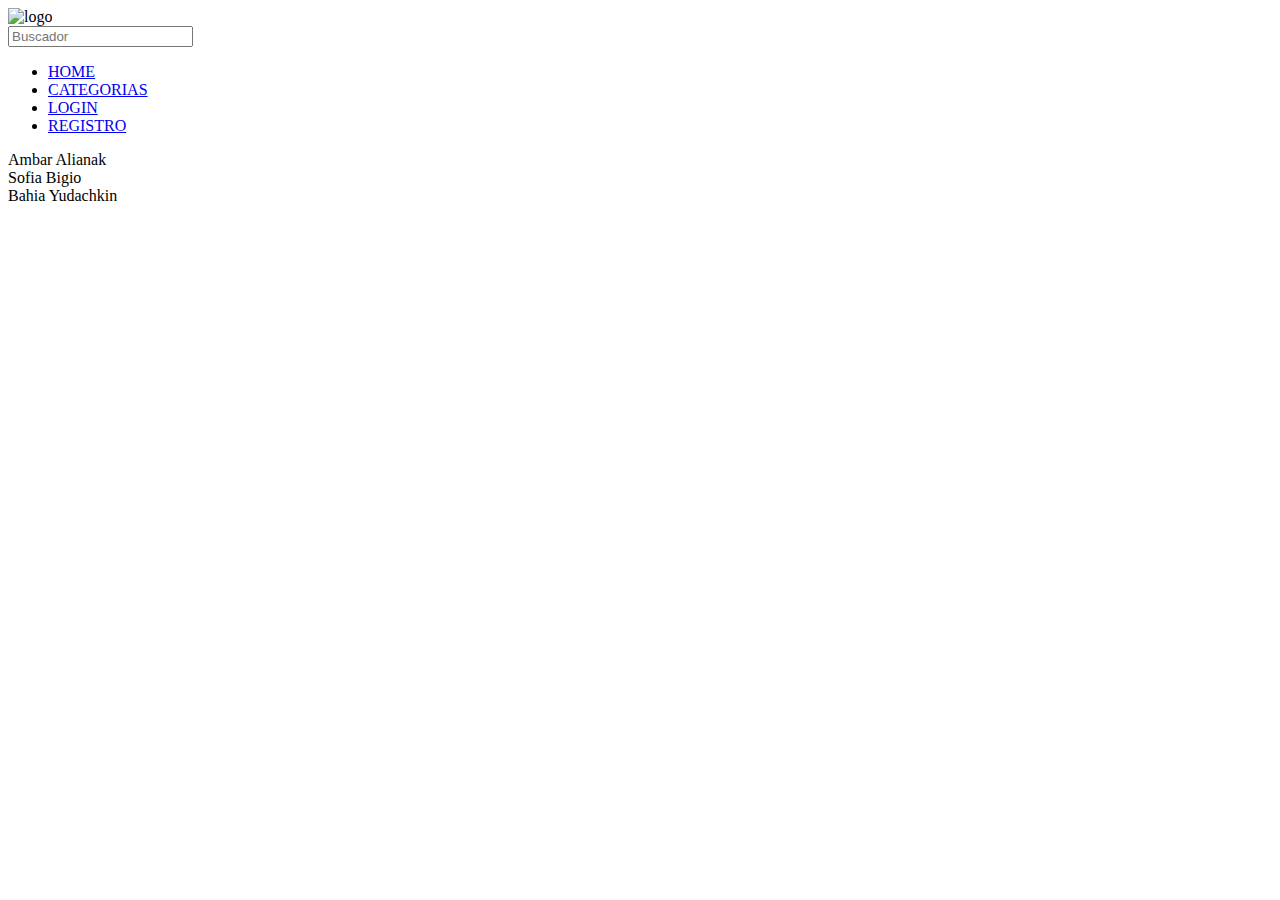
==== index.html @ 7b97e813 "agregado nombres de integrantes al footer" ====
<!DOCTYPE html>
<html lang="en">
<head>
    <meta charset="UTF-8">
    <meta name="viewport" content="width=device-width, initial-scale=1.0">
    <link href="css/styles.css" rel="stylesheet">
    <title>Document</title>
</head>
<header>
    <img src="./imgs/Logos Verdulería y Frutería Simple Blanco y Negro.png" alt="logo">
    <form>
        <div>
            <input type="text" name="buscador" value="" placeholder="Buscador">
        </div>
    </form>
    
    <nav>
        <ul>
            <li> <a href="home.html"> HOME </a> </li>
            <li> <a href="categories.html"> CATEGORIAS</a> </li>
            <li> <a href="login.html"> LOGIN </a> </li>
            <li> <a href="register.html"> REGISTRO </a> </li>
        </ul>
    </nav>

</header>
<body>
    
</body>
<footer>
<div>
    <article> Ambar Alianak </article>
    <article> Sofia Bigio </article>
    <article> Bahia Yudachkin </article>
    
</div>


</footer>
</html>
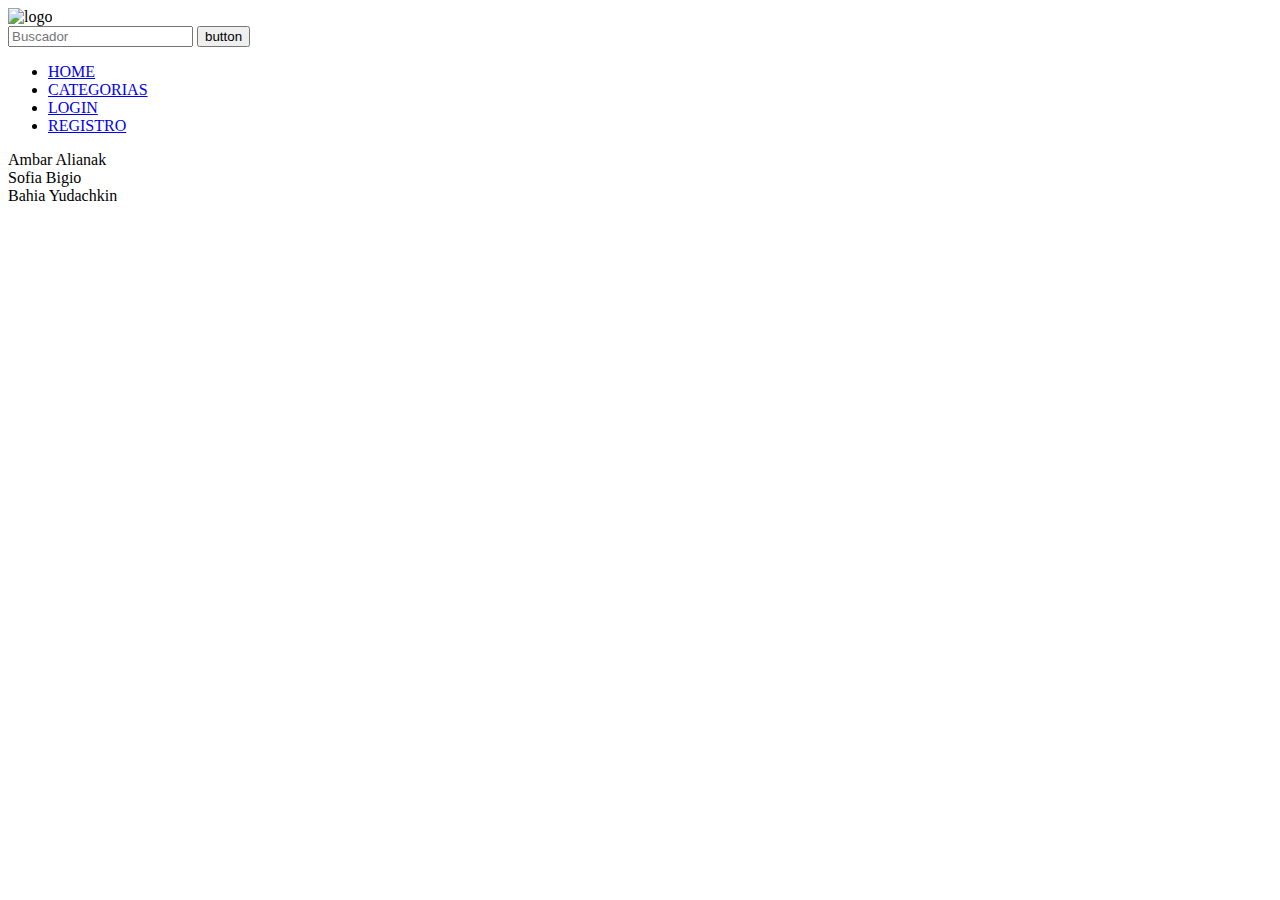
==== commit 1795aa92: "agregue la validacion de la busqueda en js" ====
--- a/index.html
+++ b/index.html
@@ -10,7 +10,10 @@
     <img src="./imgs/Logos Verdulería y Frutería Simple Blanco y Negro.png" alt="logo">
     <form>
         <div>
-            <input type="text" name="buscador" value="" placeholder="Buscador">
+            <input type="text" name="buscador" value="" placeholder="Buscador" class="campoBuscar">
+            <button type="submit">button</button>
+            <p class="errordescript"></p>
+
         </div>
     </form>
     
@@ -25,7 +28,7 @@
 
 </header>
 <body>
-    
+  <script src="js/index.js" ></script>  
 </body>
 <footer>
 <div>
--- a/css/styles.css
+++ b/css/styles.css
@@ -0,0 +1,3 @@
+.errordescript{
+    display: none;
+}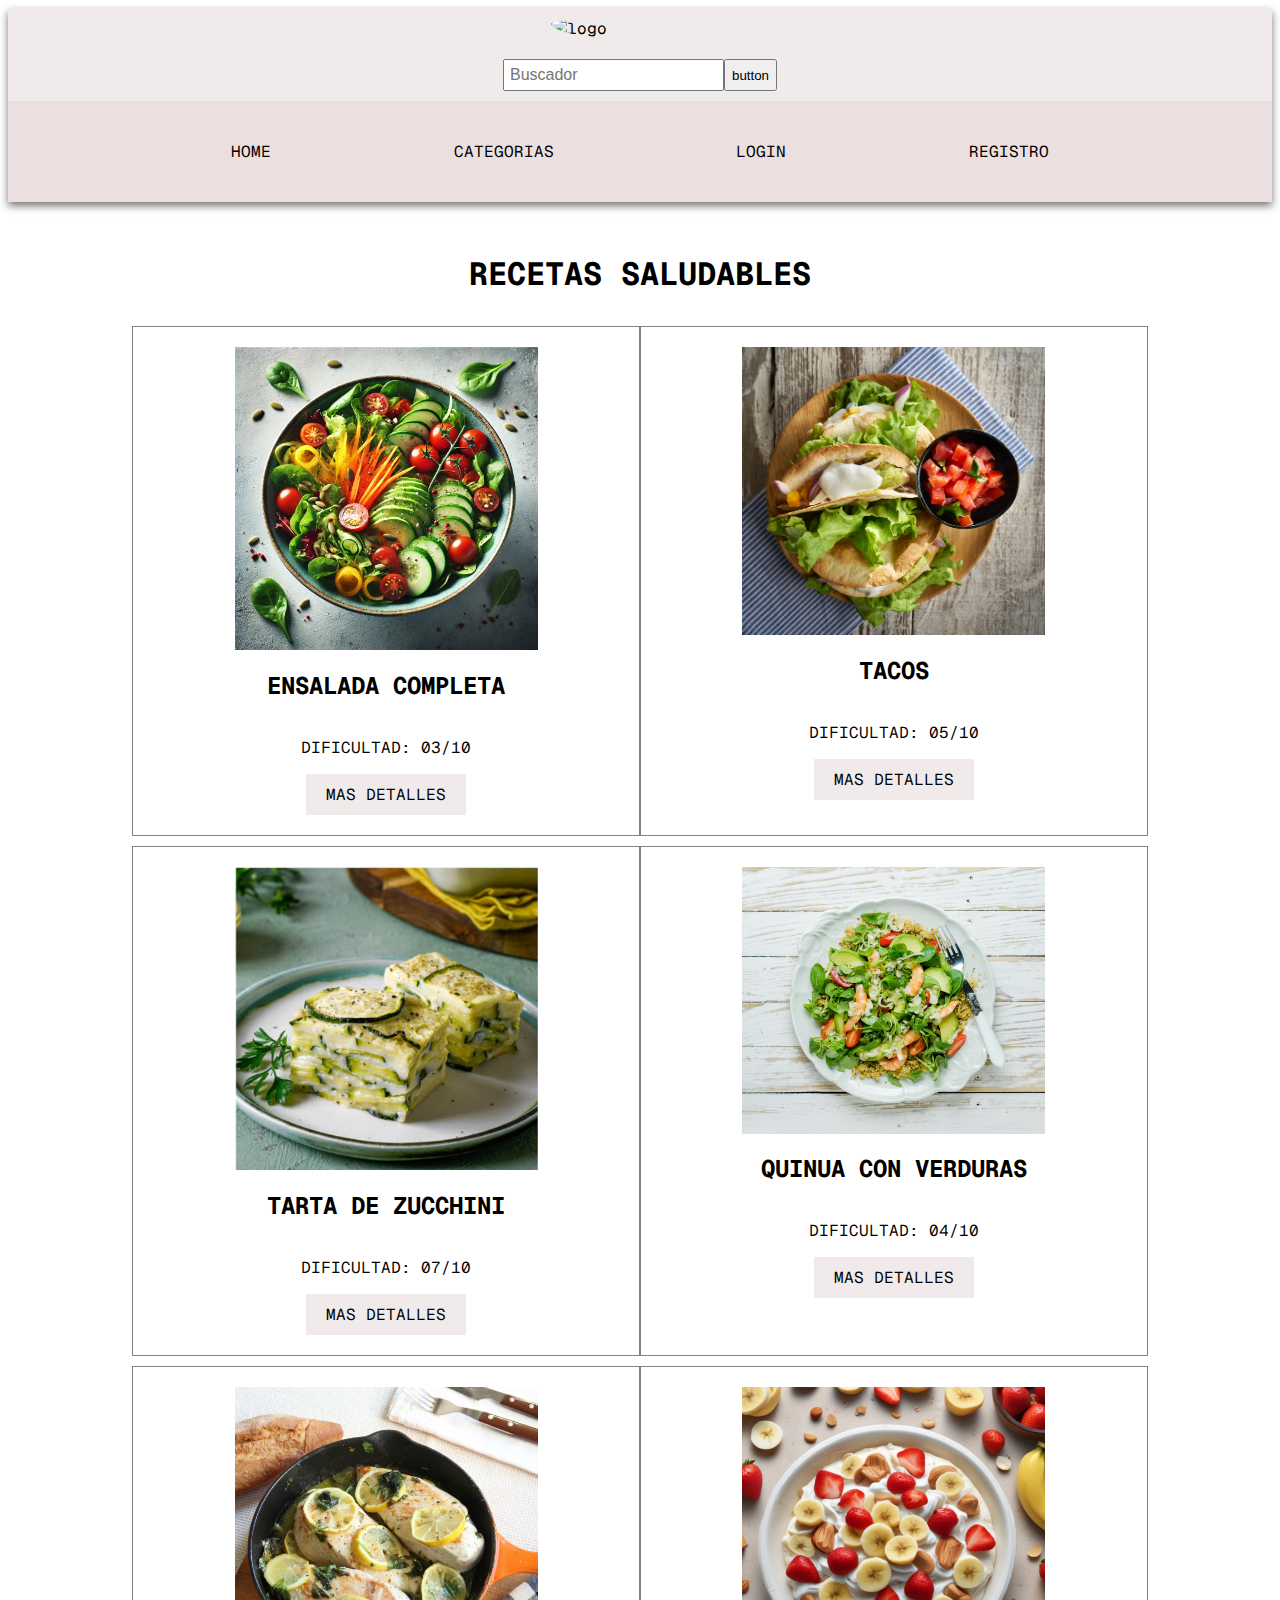
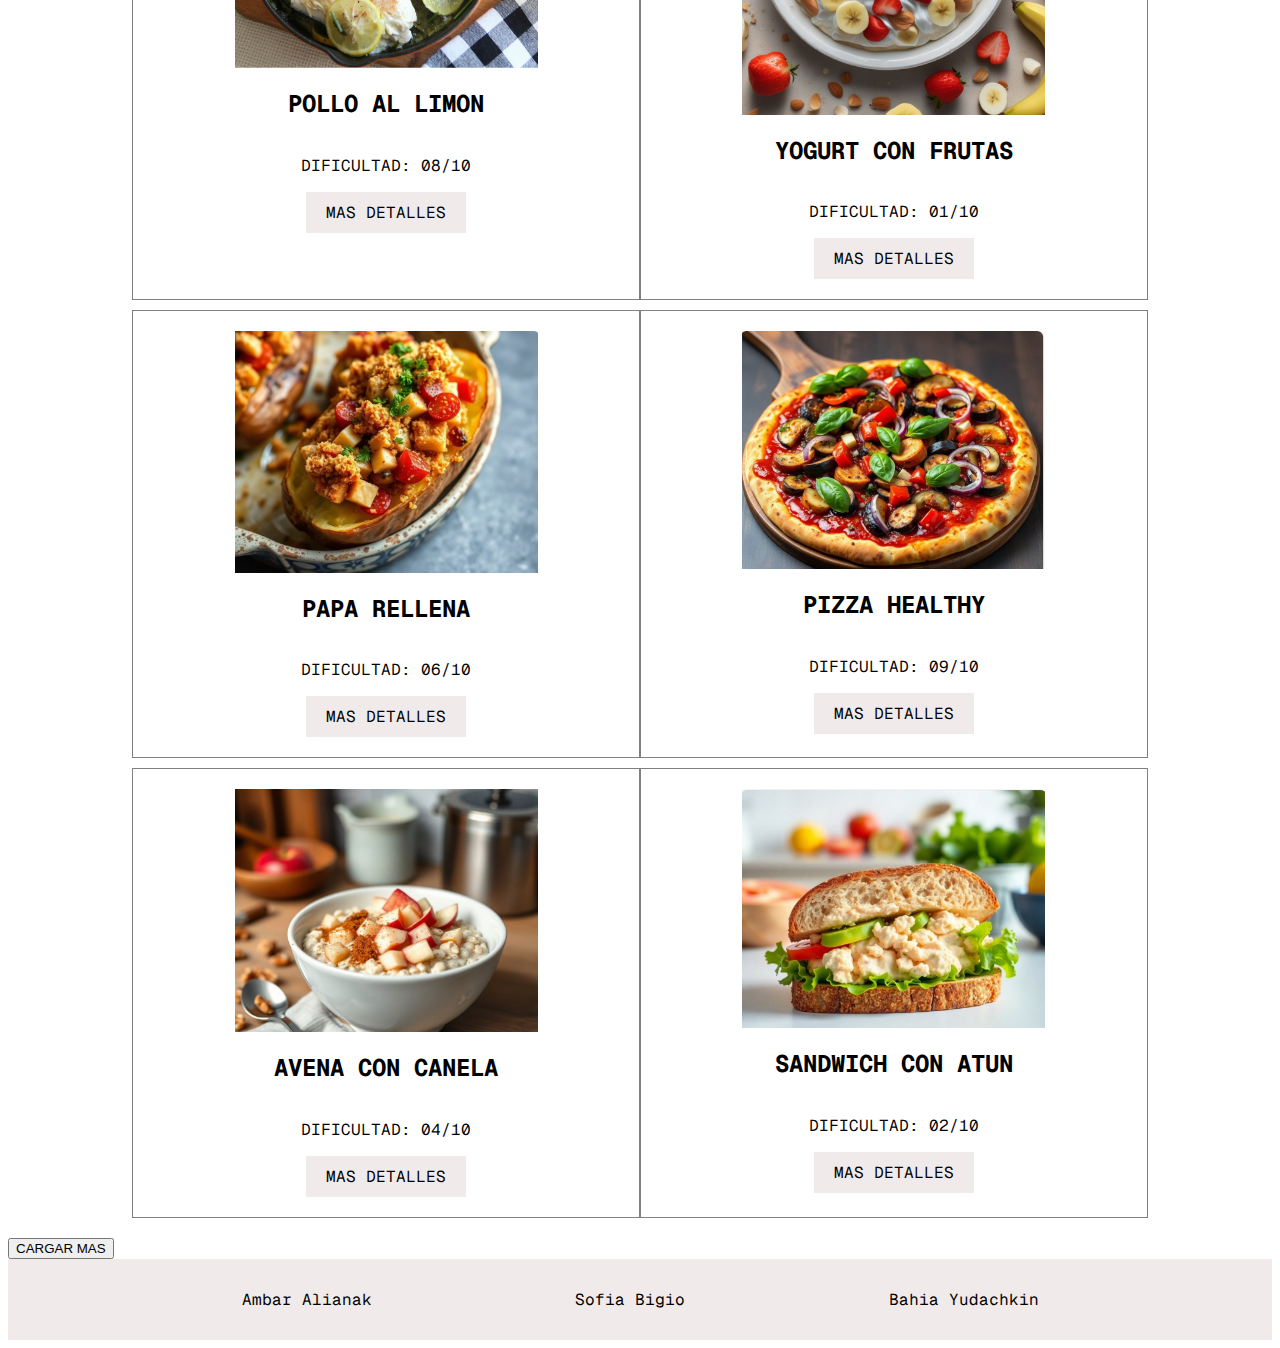
==== commit 1f6597c4: "realizado todo el html home y css de header y footer, y css del home" ====
--- a/index.html
+++ b/index.html
@@ -5,39 +5,112 @@
     <meta name="viewport" content="width=device-width, initial-scale=1.0">
     <link href="css/styles.css" rel="stylesheet">
     <title>Document</title>
+    <link rel="preconnect" href="https://fonts.googleapis.com">
+<link rel="preconnect" href="https://fonts.gstatic.com" crossorigin>
+<link href="https://fonts.googleapis.com/css2?family=Geist+Mono:wght@100..900&family=Shadows+Into+Light&display=swap" rel="stylesheet">
 </head>
-<header>
-    <img src="./imgs/Logos Verdulería y Frutería Simple Blanco y Negro.png" alt="logo">
-    <form>
+<body>
+    <header>
+        <div class="img-container">
+        <img src="./imgs/Logos Verdulería y Frutería Simple Blanco y Negro.png" alt="logo">
+        </div>
+        <form>
+            <div class="form">
+                <input type="text" name="buscador" value="" placeholder="Buscador" class="campoBuscar">
+                <button type="submit">button</button>
+                <p class="errordescript"></p>
+    
+            </div>
+        </form>
+        
+        <nav>
+            <ul>
+                <li> <a href="home.html"> HOME </a> </li>
+                <li> <a href="categories.html"> CATEGORIAS</a> </li>
+                <li> <a href="login.html"> LOGIN </a> </li>
+                <li> <a href="register.html"> REGISTRO </a> </li>
+            </ul>
+        </nav>
+    </header>
+
+    <main>
+        <h1>RECETAS SALUDABLES </h1>
+        <section class="product-grid">
+            <article>
+                <img src="./imgs/DALL·E 2024-11-15 16.16.33 - A vibrant, fresh salad served in a bowl. Include a variety of colorful ingredients like mixed greens, cherry tomatoes, cucumber slices, shredded carro.webp" alt="ensalada">
+                <h2>ENSALADA COMPLETA</h2>
+                <P>DIFICULTAD: 03/10</P>
+                <a href=""> MAS DETALLES </a>
+            </article>
+            <article>
+                <img src="./imgs/Captura de pantalla 2024-11-15 a la(s) 4.20.53 p. m..png" alt="tacos">
+                <h2>TACOS</h2>
+                <P>DIFICULTAD: 05/10</P>
+                <a href=""> MAS DETALLES </a>
+            </article>
+            <article>
+                <img src="./imgs/Captura de pantalla 2024-11-15 a la(s) 4.25.02 p. m..png" alt="tarta">
+                <h2>TARTA DE ZUCCHINI</h2>
+                <P>DIFICULTAD: 07/10</P>
+                <a href=""> MAS DETALLES </a>
+            </article>
+            <article>
+                <img src="./imgs/Captura de pantalla 2024-11-15 a la(s) 4.26.54 p. m..png" alt="quinua">
+                <h2>QUINUA CON VERDURAS</h2>
+                <P>DIFICULTAD: 04/10</P>
+                <a href=""> MAS DETALLES </a>
+            </article>
+            <article>
+                <img src="./imgs/Captura de pantalla 2024-11-15 a la(s) 4.29.01 p. m..png" alt="pollo">
+                <h2>POLLO AL LIMON</h2>
+                <P>DIFICULTAD: 08/10</P>
+                <a href=""> MAS DETALLES </a>
+            </article>
+            <article>
+                <img src="./imgs/Captura de pantalla 2024-11-15 a la(s) 4.31.26 p. m..png" alt="yogurt">
+                <h2>YOGURT CON FRUTAS</h2>
+                <P>DIFICULTAD: 01/10</P>
+                <a href=""> MAS DETALLES </a>
+            </article>
+            <article>
+                <img src="./imgs/Captura de pantalla 2024-11-15 a la(s) 4.33.03 p. m..png" alt="papa">
+                <h2>PAPA RELLENA</h2>
+                <P>DIFICULTAD: 06/10</P>
+                <a href=""> MAS DETALLES </a>
+            </article>
+            <article>
+                <img src="./imgs/Captura de pantalla 2024-11-15 a la(s) 4.34.02 p. m..png" alt="pizza">
+                <h2>PIZZA HEALTHY</h2>
+                <P>DIFICULTAD: 09/10</P>
+                <a href=""> MAS DETALLES </a>
+            </article>
+            <article>
+                <img src="./imgs/Captura de pantalla 2024-11-15 a la(s) 4.35.51 p. m..png" alt="avena">
+                <h2>AVENA CON CANELA</h2>
+                <P>DIFICULTAD: 04/10</P>
+                <a href=""> MAS DETALLES </a>
+            </article>
+            <article>
+                <img src="./imgs/Captura de pantalla 2024-11-15 a la(s) 4.36.52 p. m..png" alt="sandwich">
+                <h2>SANDWICH CON ATUN</h2>
+                <P>DIFICULTAD: 02/10</P>
+                <a href=""> MAS DETALLES </a>
+            </article>
+        </section>
+        <div class="boton">
+            <button type="submit">CARGAR MAS</button>
+        </div>
+    </main>
+
+    <footer>
         <div>
-            <input type="text" name="buscador" value="" placeholder="Buscador" class="campoBuscar">
-            <button type="submit">button</button>
-            <p class="errordescript"></p>
-
+            <article> Ambar Alianak </article>
+            <article> Sofia Bigio </article>
+            <article> Bahia Yudachkin </article>
+            
         </div>
-    </form>
-    
-    <nav>
-        <ul>
-            <li> <a href="home.html"> HOME </a> </li>
-            <li> <a href="categories.html"> CATEGORIAS</a> </li>
-            <li> <a href="login.html"> LOGIN </a> </li>
-            <li> <a href="register.html"> REGISTRO </a> </li>
-        </ul>
-    </nav>
-
-</header>
-<body>
+        </footer>
   <script src="js/index.js" ></script>  
 </body>
-<footer>
-<div>
-    <article> Ambar Alianak </article>
-    <article> Sofia Bigio </article>
-    <article> Bahia Yudachkin </article>
-    
-</div>
 
-
-</footer>
 </html>--- a/css/styles.css
+++ b/css/styles.css
@@ -1,3 +1,144 @@
+
+/* header*/
+
 .errordescript{
     display: none;
+}
+
+header{
+    align-items: center;
+    justify-content: center;
+    background-color: rgb(240, 234, 234);
+    box-shadow: 0px 4px 8px rgb(122, 120, 120);
+    font-family: "Geist Mono", monospace;
+    font-optical-sizing: auto;
+    font-style: normal;
+
+}
+
+
+.img-container {
+    width: 40%;
+    display: flex;
+    justify-content: center;
+    padding-left: 50px;
+    margin-left: 26%;
+}
+
+
+.img-container img {
+    width: 35%;
+    height: 40%; 
+    border-radius: 50%;
+    padding-top: 10px;
+}
+
+.campoBuscar {
+    padding: 5px;
+    font-size: 16px;
+    display: flex;
+    align-content: space-between;
+    justify-content: center;
+}
+
+.form{
+    display: flex;
+    align-content: space-between;
+    justify-content: center;
+    margin-top: 20px;
+}
+
+
+
+nav ul {
+    list-style: none;
+    margin-top: 10px;
+    display: flex;
+    justify-content: space-evenly;
+    padding: 40px;
+    background-color: rgb(235, 223, 223);
+}
+
+
+nav ul li a {
+    text-decoration: none;
+    color: black;
+}
+
+/* footer*/
+
+footer{
+    font-family: "Geist Mono", monospace;
+    font-optical-sizing: auto;
+    font-family: "Geist Mono", monospace;
+    font-optical-sizing: auto;
+    font-style: normal;
+    background-color: rgb(240, 234, 234);
+    padding: 30px;
+}
+
+footer div{
+    display: flex;
+    justify-content: space-evenly;
+}
+
+/* index.html*/
+
+main h1{
+    font-family: "Geist Mono", monospace;
+    font-optical-sizing: auto;
+    font-family: "Geist Mono", monospace;
+    font-optical-sizing: auto;
+    font-style: normal;
+    text-align: center;
+    padding-top: 30px;
+}
+
+
+.product-grid{
+    margin-top: 20px;
+    display: flex;
+    flex-wrap: wrap;
+    justify-content: center;
+    padding-bottom: 20px;
+}
+
+.product-grid article{
+    width: 40%;
+    border: 1px solid gray;
+    margin-top: 10px;
+    display: flex;
+    flex-direction: column;
+    align-items: center;
+    font-family: "Geist Mono", monospace;
+    font-optical-sizing: auto;
+    font-family: "Geist Mono", monospace;
+    font-optical-sizing: auto;
+    font-style: normal;
+    
+}
+
+.product-grid article img{
+    width: 60%;
+    padding-top: 20px;
+}
+
+.product-grid p {
+    text-align: center;
+}
+
+.product-grid article a{
+    color: black;
+    text-decoration: none;
+    padding-top: 10px;
+    padding-left: 20px;
+    padding-bottom: 10px;
+    padding-right: 20px;
+    margin-bottom: 20px;
+    background-color: rgb(240, 234, 234);
+}
+
+.boton{
+    display: flex;
+    align-items: center;
 }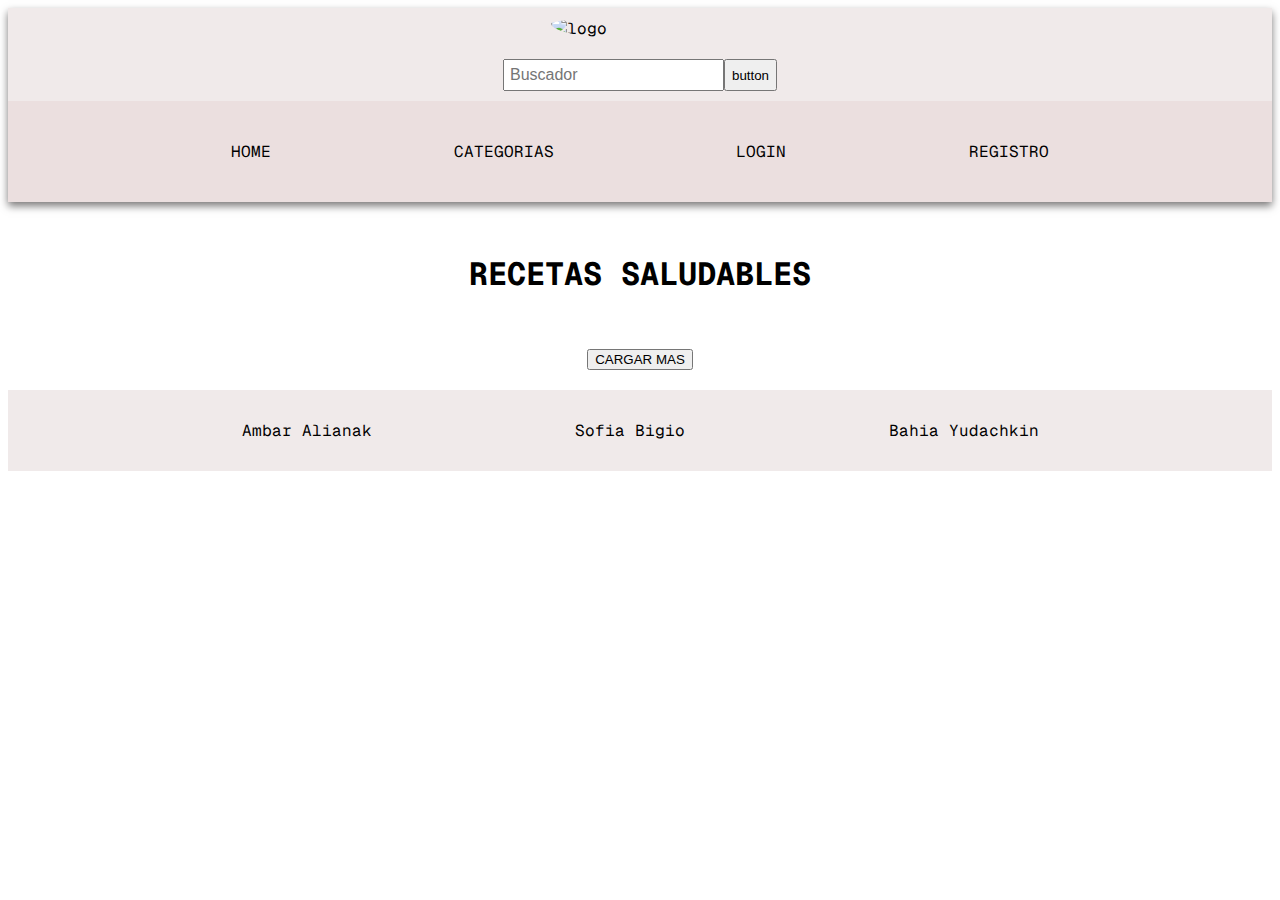
==== commit c02d6eb7: "agregado de recetas al home" ====
--- a/index.html
+++ b/index.html
@@ -35,68 +35,11 @@
 
     <main>
         <h1>RECETAS SALUDABLES </h1>
-        <section class="product-grid">
-            <article>
-                <img src="./imgs/DALL·E 2024-11-15 16.16.33 - A vibrant, fresh salad served in a bowl. Include a variety of colorful ingredients like mixed greens, cherry tomatoes, cucumber slices, shredded carro.webp" alt="ensalada">
-                <h2>ENSALADA COMPLETA</h2>
-                <P>DIFICULTAD: 03/10</P>
-                <a href=""> MAS DETALLES </a>
-            </article>
-            <article>
-                <img src="./imgs/Captura de pantalla 2024-11-15 a la(s) 4.20.53 p. m..png" alt="tacos">
-                <h2>TACOS</h2>
-                <P>DIFICULTAD: 05/10</P>
-                <a href=""> MAS DETALLES </a>
-            </article>
-            <article>
-                <img src="./imgs/Captura de pantalla 2024-11-15 a la(s) 4.25.02 p. m..png" alt="tarta">
-                <h2>TARTA DE ZUCCHINI</h2>
-                <P>DIFICULTAD: 07/10</P>
-                <a href=""> MAS DETALLES </a>
-            </article>
-            <article>
-                <img src="./imgs/Captura de pantalla 2024-11-15 a la(s) 4.26.54 p. m..png" alt="quinua">
-                <h2>QUINUA CON VERDURAS</h2>
-                <P>DIFICULTAD: 04/10</P>
-                <a href=""> MAS DETALLES </a>
-            </article>
-            <article>
-                <img src="./imgs/Captura de pantalla 2024-11-15 a la(s) 4.29.01 p. m..png" alt="pollo">
-                <h2>POLLO AL LIMON</h2>
-                <P>DIFICULTAD: 08/10</P>
-                <a href=""> MAS DETALLES </a>
-            </article>
-            <article>
-                <img src="./imgs/Captura de pantalla 2024-11-15 a la(s) 4.31.26 p. m..png" alt="yogurt">
-                <h2>YOGURT CON FRUTAS</h2>
-                <P>DIFICULTAD: 01/10</P>
-                <a href=""> MAS DETALLES </a>
-            </article>
-            <article>
-                <img src="./imgs/Captura de pantalla 2024-11-15 a la(s) 4.33.03 p. m..png" alt="papa">
-                <h2>PAPA RELLENA</h2>
-                <P>DIFICULTAD: 06/10</P>
-                <a href=""> MAS DETALLES </a>
-            </article>
-            <article>
-                <img src="./imgs/Captura de pantalla 2024-11-15 a la(s) 4.34.02 p. m..png" alt="pizza">
-                <h2>PIZZA HEALTHY</h2>
-                <P>DIFICULTAD: 09/10</P>
-                <a href=""> MAS DETALLES </a>
-            </article>
-            <article>
-                <img src="./imgs/Captura de pantalla 2024-11-15 a la(s) 4.35.51 p. m..png" alt="avena">
-                <h2>AVENA CON CANELA</h2>
-                <P>DIFICULTAD: 04/10</P>
-                <a href=""> MAS DETALLES </a>
-            </article>
-            <article>
-                <img src="./imgs/Captura de pantalla 2024-11-15 a la(s) 4.36.52 p. m..png" alt="sandwich">
-                <h2>SANDWICH CON ATUN</h2>
-                <P>DIFICULTAD: 02/10</P>
-                <a href=""> MAS DETALLES </a>
-            </article>
+
+        <section class="productGrid">
+            
         </section>
+
         <div class="boton">
             <button type="submit">CARGAR MAS</button>
         </div>
@@ -110,7 +53,7 @@
             
         </div>
         </footer>
-  <script src="js/index.js" ></script>  
+  <script src="./js/index.js" ></script>  
 </body>
 
 </html>--- a/css/styles.css
+++ b/css/styles.css
@@ -82,7 +82,7 @@
     justify-content: space-evenly;
 }
 
-/* index.html*/
+/* index.html, home*/
 
 main h1{
     font-family: "Geist Mono", monospace;
@@ -95,7 +95,7 @@
 }
 
 
-.product-grid{
+.productGrid{
     margin-top: 20px;
     display: flex;
     flex-wrap: wrap;
@@ -103,7 +103,7 @@
     padding-bottom: 20px;
 }
 
-.product-grid article{
+.productGrid article{
     width: 40%;
     border: 1px solid gray;
     margin-top: 10px;
@@ -118,16 +118,16 @@
     
 }
 
-.product-grid article img{
+.productGrid article img{
     width: 60%;
     padding-top: 20px;
 }
 
-.product-grid p {
+.productGrid p {
     text-align: center;
 }
 
-.product-grid article a{
+.productGrid article a{
     color: black;
     text-decoration: none;
     padding-top: 10px;
@@ -140,5 +140,40 @@
 
 .boton{
     display: flex;
+    justify-content: center;
+    padding-bottom: 20px;
+    margin-top: 13px;
+}
+
+/*login html, register html*/
+
+.ingresar{
+    display: flex;
+    flex-direction: column;
     align-items: center;
+}
+
+.ingresar form{
+    display: flex;
+    flex-direction: column;
+    width: 300px;
+}
+
+.ingresar input, .ingresar button{
+    padding: 10px;
+    margin: 10px 0;
+}
+
+.ingresar button{
+    background-color: rgb(240, 234, 234);
+    color: black;
+    text-transform: uppercase;
+    border: 1px solid black;
+    cursor: pointer;
+}
+
+a {
+    text-decoration: none;
+    color: black;
+    margin-bottom: 30px;
 }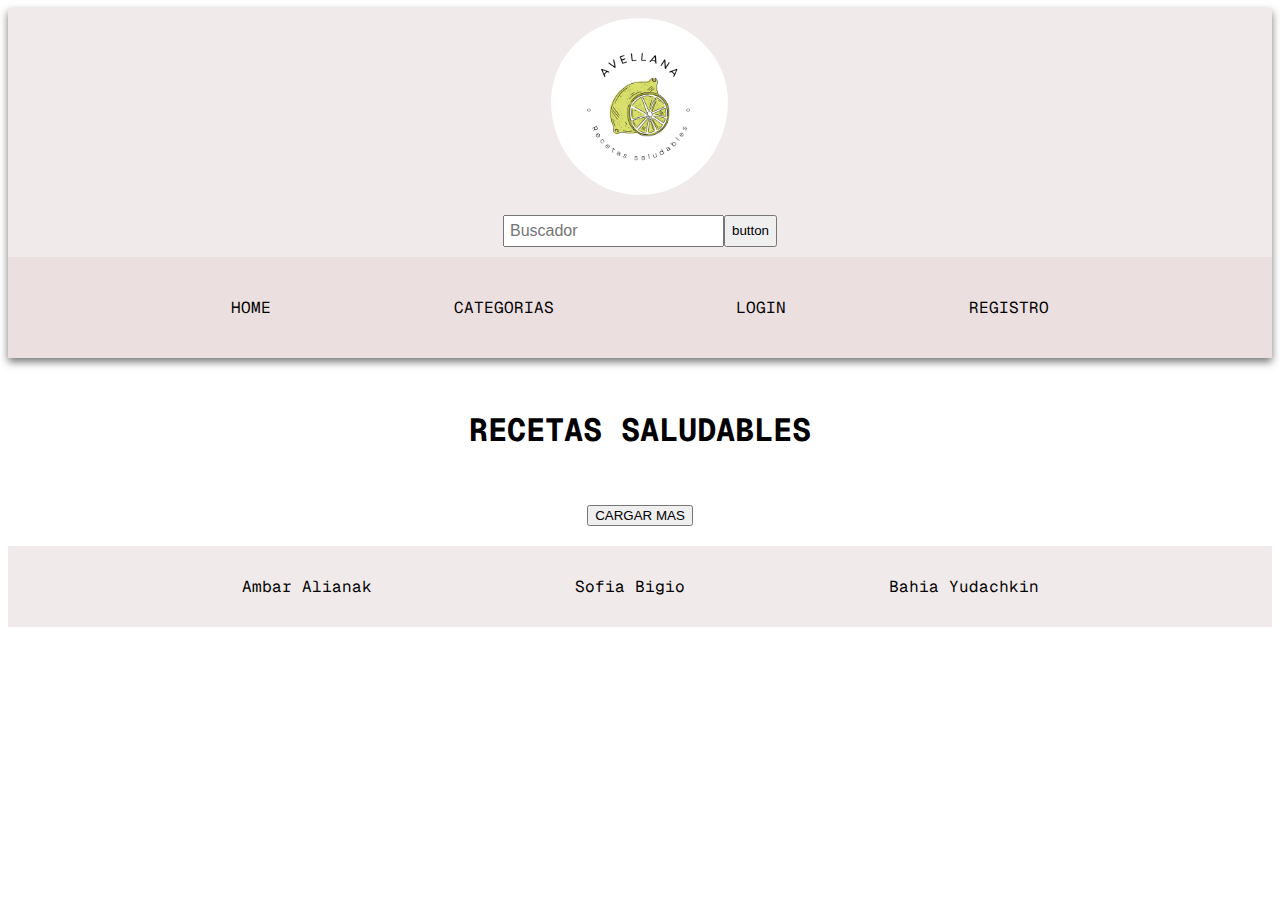
==== commit ec148c05: "emepce con js de categories" ====
--- a/index.html
+++ b/index.html
@@ -12,7 +12,7 @@
 <body>
     <header>
         <div class="img-container">
-        <img src="./imgs/Logos Verdulería y Frutería Simple Blanco y Negro.png" alt="logo">
+        <img src="./imgs/logo.png" alt="logo">
         </div>
         <form>
             <div class="form">
@@ -25,7 +25,7 @@
         
         <nav>
             <ul>
-                <li> <a href="home.html"> HOME </a> </li>
+                <li> <a href="index.html"> HOME </a> </li>
                 <li> <a href="categories.html"> CATEGORIAS</a> </li>
                 <li> <a href="login.html"> LOGIN </a> </li>
                 <li> <a href="register.html"> REGISTRO </a> </li>
@@ -40,7 +40,7 @@
             
         </section>
 
-        <div class="boton">
+        <div class="boton" id="cargarMas">
             <button type="submit">CARGAR MAS</button>
         </div>
     </main>
--- a/css/styles.css
+++ b/css/styles.css
@@ -165,7 +165,7 @@
 }
 
 .ingresar button{
-    background-color: rgb(240, 234, 234);
+    background-color: 20px;
     color: black;
     text-transform: uppercase;
     border: 1px solid black;
@@ -176,4 +176,70 @@
     text-decoration: none;
     color: black;
     margin-bottom: 30px;
-}+}
+
+
+/* receta html */
+
+#recetaNombre{
+    font-family: "Geist Mono", monospace;
+    font-optical-sizing: auto;
+    font-family: "Geist Mono", monospace;
+    font-optical-sizing: auto;
+    font-style: normal;
+    text-align: center;
+    padding-top: 30px;
+}
+
+#recetaImagen{
+    width: 40%;
+    
+}
+
+.foto{
+    display: flex;
+    justify-content: center;
+}
+
+main section h2{
+    font-family: "Geist Mono", monospace;
+    font-optical-sizing: auto;
+    font-family: "Geist Mono", monospace;
+    font-optical-sizing: auto;
+    font-style: normal;
+    text-align: center;
+    padding-top: 30px;
+    padding-bottom: 20px;
+}
+
+#instrucciones{
+    font-family: "Geist Mono", monospace;
+    font-optical-sizing: auto;
+    font-family: "Geist Mono", monospace;
+    font-optical-sizing: auto;
+    font-style: normal;
+    text-align: center;
+    padding-top: 30px;
+}
+
+#tiempococcion{
+    font-family: "Geist Mono", monospace;
+    font-optical-sizing: auto;
+    font-family: "Geist Mono", monospace;
+    font-optical-sizing: auto;
+    font-style: normal;
+    text-align: center;
+    padding-top: 30px;
+}
+
+#categorias{
+    font-family: "Geist Mono", monospace;
+    font-optical-sizing: auto;
+    font-family: "Geist Mono", monospace;
+    font-optical-sizing: auto;
+    font-style: normal;
+    text-align: center;
+    padding-top: 30px;
+}
+
+
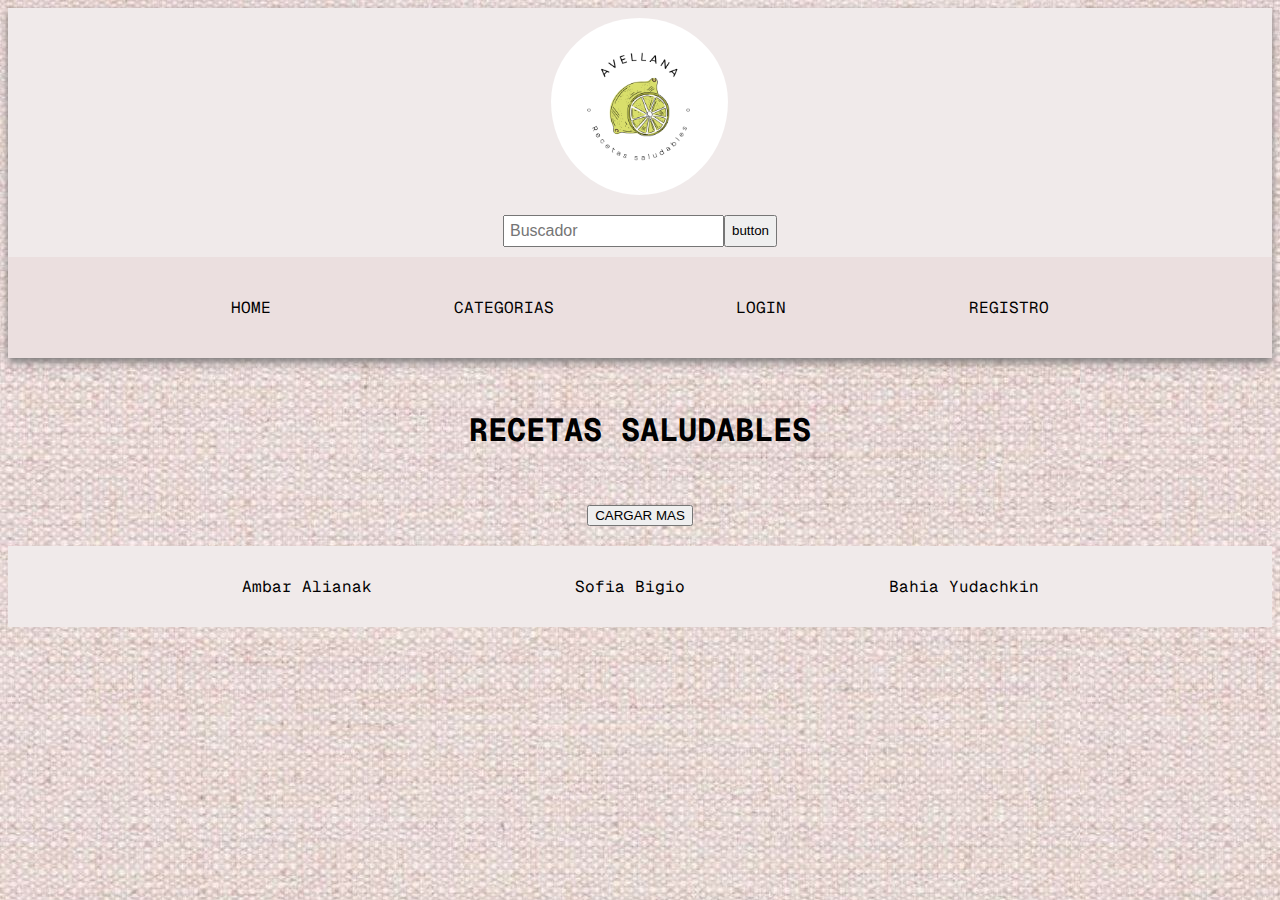
==== commit 99b772ed: "realizado del search-results js" ====
--- a/index.html
+++ b/index.html
@@ -14,7 +14,7 @@
         <div class="img-container">
         <img src="./imgs/logo.png" alt="logo">
         </div>
-        <form>
+        <form method="get" action="search-results.html"> 
             <div class="form">
                 <input type="text" name="buscador" value="" placeholder="Buscador" class="campoBuscar">
                 <button type="submit">button</button>
--- a/css/styles.css
+++ b/css/styles.css
@@ -1,3 +1,8 @@
+
+body{
+    background-image: url(../imgs/fondos.JPG);
+
+}
 
 /* header*/
 
@@ -192,13 +197,18 @@
 }
 
 #recetaImagen{
-    width: 40%;
+    width: 30%;
+    margin-top: 10px;
+    margin-bottom: 10px;
+    border-radius: 90px;
     
+    
 }
 
 .foto{
     display: flex;
     justify-content: center;
+
 }
 
 main section h2{
@@ -240,6 +250,44 @@
     font-style: normal;
     text-align: center;
     padding-top: 30px;
-}
-
-
+    list-style-type: none;
+}
+
+
+
+
+/* categories */
+
+.categorias{
+    list-style-type: none;
+    font-family: "Geist Mono", monospace;
+    font-optical-sizing: auto;
+    font-family: "Geist Mono", monospace;
+    font-optical-sizing: auto;
+    font-style: normal;
+    text-align: center;
+    align-items: center;
+    margin-bottom: 30px;
+    font-size: 20px;
+    display: flex;
+    flex-wrap: wrap;
+    flex-direction: row;
+    justify-content: space-around;
+    margin: 50px;
+}
+
+.categorias li{
+    border: 1px solid black;
+    padding: 30px;
+    margin: 40px;
+}
+
+
+@media (max-width: 420px){
+    .productGrid article{
+        width: 80%;
+    }
+    .img-container{
+        margin-left: 20%;
+    }
+}